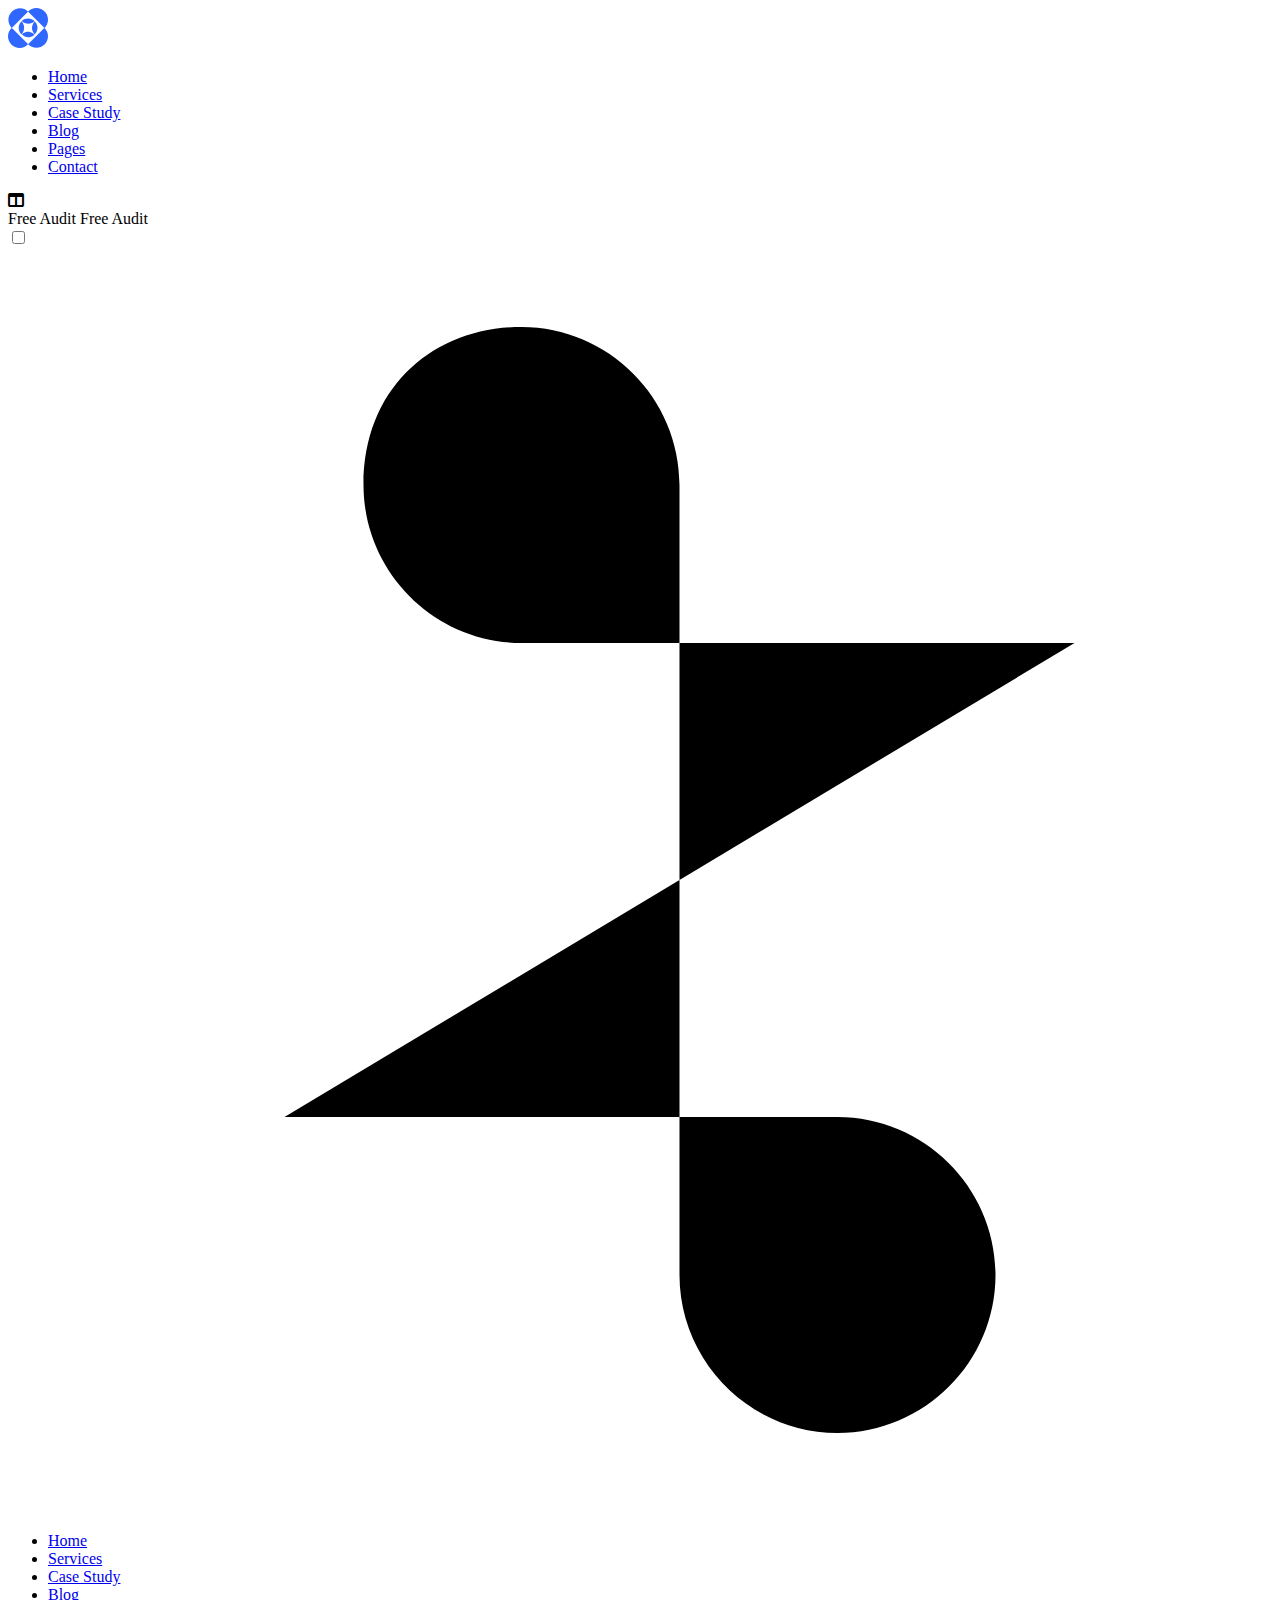
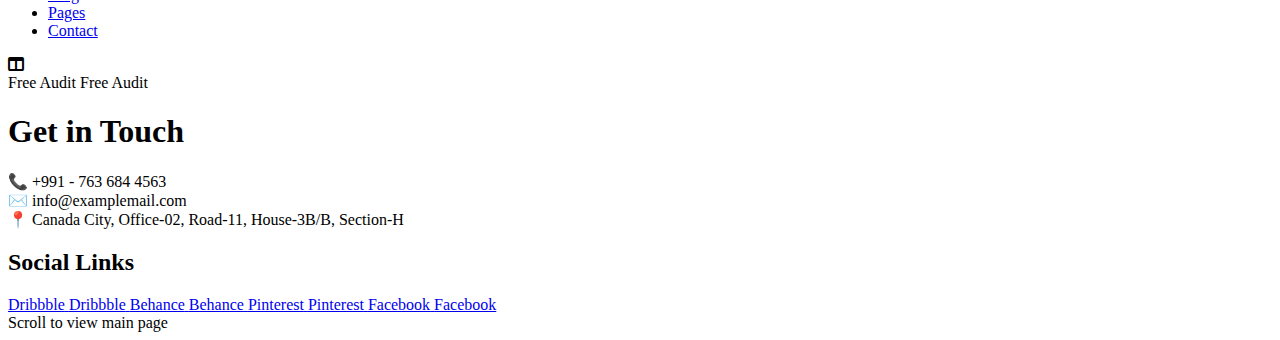
==== files/header&Footer/header.html @ f2424ef9 "first commit" ====
<!DOCTYPE html>
<html lang="en">
  <head>
    <title>Title</title>
    <!-- Required meta tags -->
    <meta charset="utf-8" />
    <meta
      name="viewport"
      content="width=device-width, initial-scale=1, shrink-to-fit=no"
    />

    <!-- Bootstrap CSS v5.2.1 -->
    <link
      href="https://cdn.jsdelivr.net/npm/bootstrap@5.3.2/dist/css/bootstrap.min.css"
      rel="stylesheet"
      integrity="sha384-T3c6CoIi6uLrA9TneNEoa7RxnatzjcDSCmG1MXxSR1GAsXEV/Dwwykc2MPK8M2HN"
      crossorigin="anonymous"
    />

    <!--Font Awesome cdn-->
    <link
      href="https://cdnjs.cloudflare.com/ajax/libs/font-awesome/6.5.1/css/all.min.css"
      rel="stylesheet"
    />

    <!--SWIPER.js CDN-->
    <link
      rel="stylesheet"
      href="https://unpkg.com/swiper/swiper-bundle.min.css"
    />

    <!--custom CSS-->
    <link rel="stylesheet" href=".../style.css" />
  </head>
  <body>
    <header class="header">
      <nav>
        <div class="imageDiv">
          <img src="../../pictures/logo.svg" alt="Zenfy Logo" />
        </div>

        <!-- Navbar Links -->
        <ul>
          <li>
            <a href="#" class="active" data-nav="Home">Home</a>
          </li>
          <li>
            <a href="#" data-nav="Services">Services</a>
          </li>
          <li>
            <a href="#" data-nav="Case Study">Case Study</a>
          </li>
          <li>
            <a href="#" data-nav="Blog">Blog</a>
          </li>
          <li>
            <a href="#" data-nav="Pages">Pages</a>
          </li>
          <li>
            <a href="#" data-nav="Contact">Contact</a>
          </li>
        </ul>

        <div class="rightSection">
          <i class="fa-solid fa-table-columns"></i>
          <div class="designedBtn">
            <span class="span1">Free Audit</span>
            <span class="span2">Free Audit</span>
          </div>
        </div>

        <!--hamburger-->
        <!--From Uiverse.io by JulanDeAlb-->
        <label class="hamburger">
          <input type="checkbox" />
          <svg viewBox="0 0 32 32">
            <path
              class="line line-top-bottom"
              d="M27 10 13 10C10.8 10 9 8.2 9 6 9 3.5 10.8 2 13 2 15.2 2 17 3.8 17 6L17 26C17 28.2 18.8 30 21 30 23.2 30 25 28.2 25 26 25 23.8 23.2 22 21 22L7 22"
            ></path>
            <path class="line" d="M7 16 27 16"></path>
          </svg>
        </label>
      </nav>
      <div class="smallDevices">
        <ul>
          <li>
            <a href="#" class="active" data-nav="Home">Home</a>
          </li>
          <li>
            <a href="#" data-nav="Services">Services</a>
          </li>
          <li>
            <a href="#" data-nav="Case Study">Case Study</a>
          </li>
          <li>
            <a href="#" data-nav="Blog">Blog</a>
          </li>
          <li>
            <a href="#" data-nav="Pages">Pages</a>
          </li>
          <li>
            <a href="#" data-nav="Contact">Contact</a>
          </li>
        </ul>

        <div class="rightSection">
          <i class="fa-solid fa-table-columns"></i>
          <div class="designedBtn">
            <span class="span1">Free Audit</span>
            <span class="span2">Free Audit</span>
          </div>
        </div>
      </div>

      <!--contact section of header-->
      <div class="headerContact">
        <h1>Get in Touch</h1>

        <div class="info">
          <div class="phone">
            <span class="icon">📞</span>
            <span>+991 - 763 684 4563</span>
          </div>

          <div class="email">
            <span class="icon">✉️</span>
            <span>info@examplemail.com</span>
          </div>

          <div class="address">
            <span class="icon">📍</span>
            <span>Canada City, Office-02, Road-11, House-3B/B, Section-H</span>
          </div>
        </div>

        <h2>Social Links</h2>
        <div class="social-links">
          <a href="#" class="social-icon designedBtn">
            <span class="span1">Dribbble</span>
            <span class="span2">Dribbble</span>
          </a>
          <a href="#" class="social-icon designedBtn">
            <span class="span1">Behance</span>
            <span class="span2">Behance</span>
          </a>
          <a href="#" class="social-icon designedBtn">
            <span class="span1">Pinterest</span>
            <span class="span2">Pinterest</span>
          </a>
          <a href="#" class="social-icon designedBtn">
            <span class="span1">Facebook</span>
            <span class="span2">Facebook</span>
          </a>
        </div>
        <div class="animateText">Scroll to view main page</div>
      </div>
    </header>

    <!-- Bootstrap JavaScript Libraries -->
    <script
      src="https://cdn.jsdelivr.net/npm/@popperjs/core@2.11.8/dist/umd/popper.min.js"
      integrity="sha384-I7E8VVD/ismYTF4hNIPjVp/Zjvgyol6VFvRkX/vR+Vc4jQkC+hVqc2pM8ODewa9r"
      crossorigin="anonymous"
    ></script>

    <script
      src="https://cdn.jsdelivr.net/npm/bootstrap@5.3.2/dist/js/bootstrap.min.js"
      integrity="sha384-BBtl+eGJRgqQAUMxJ7pMwbEyER4l1g+O15P+16Ep7Q9Q+zqX6gSbd85u4mG4QzX+"
      crossorigin="anonymous"
    ></script>

    <!--Custom js-->
    <script src="files\script.js"></script>
  </body>
</html>
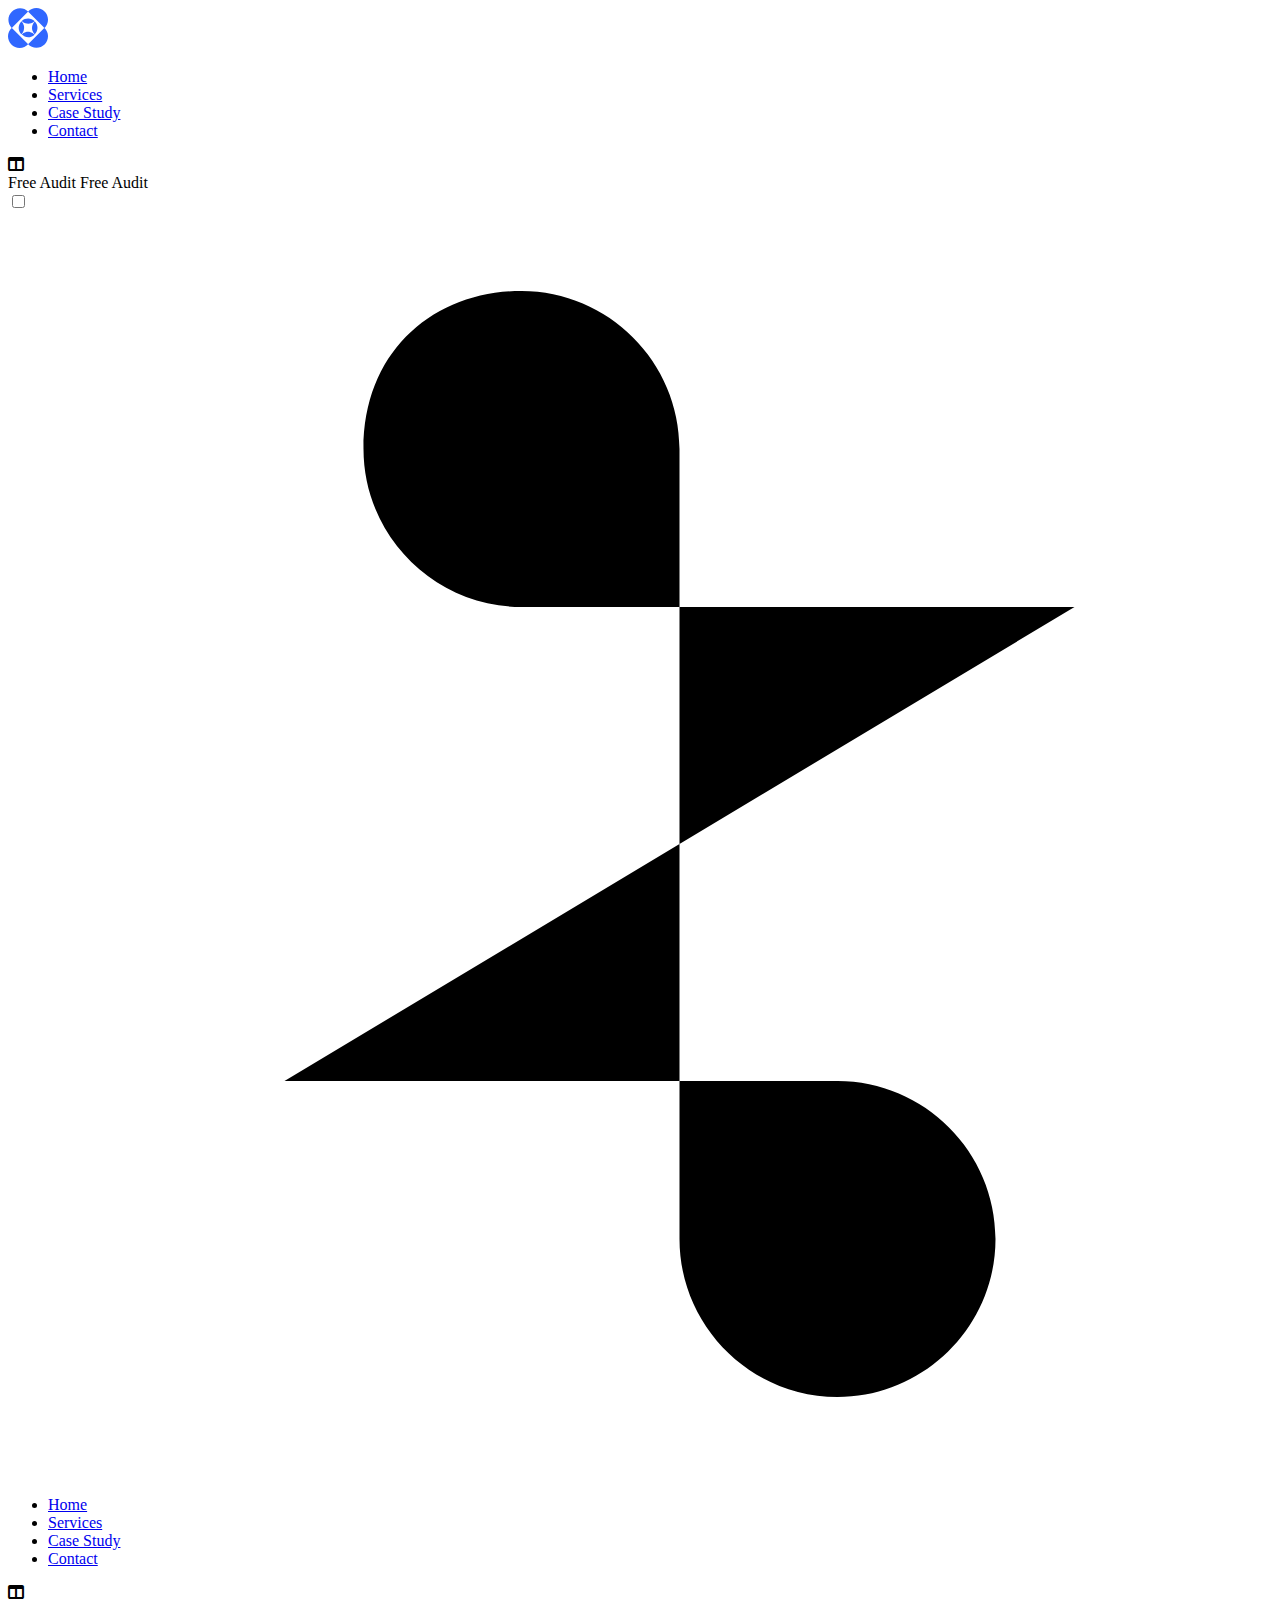
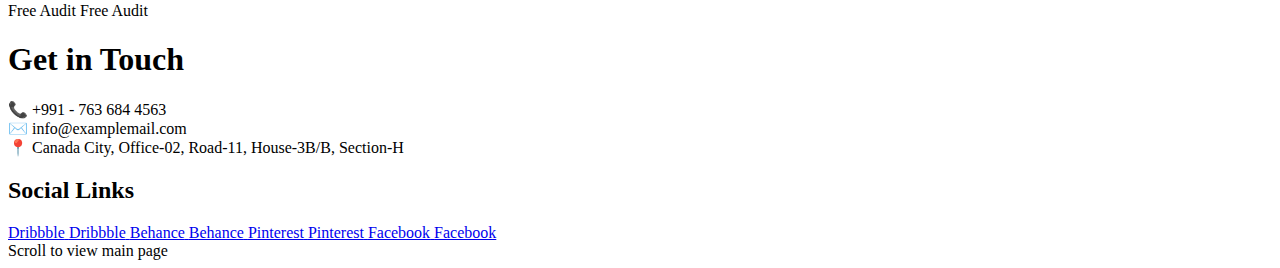
==== commit ada1d834: "Update file" ====
--- a/files/header&Footer/header.html
+++ b/files/header&Footer/header.html
@@ -36,28 +36,25 @@
     <header class="header">
       <nav>
         <div class="imageDiv">
-          <img src="../../pictures/logo.svg" alt="Zenfy Logo" />
+          <img
+            src="https://amit837-design.github.io/zenfy/pictures/logo.svg"
+            alt="Zenfy Logo"
+          />
         </div>
 
         <!-- Navbar Links -->
         <ul>
           <li>
-            <a href="#" class="active" data-nav="Home">Home</a>
+            <a href="index.html" class="active" data-nav="Home">Home</a>
           </li>
           <li>
-            <a href="#" data-nav="Services">Services</a>
+            <a href="services.html" data-nav="Services">Services</a>
           </li>
           <li>
-            <a href="#" data-nav="Case Study">Case Study</a>
+            <a href="case.html" data-nav="Case Study">Case Study</a>
           </li>
           <li>
-            <a href="#" data-nav="Blog">Blog</a>
-          </li>
-          <li>
-            <a href="#" data-nav="Pages">Pages</a>
-          </li>
-          <li>
-            <a href="#" data-nav="Contact">Contact</a>
+            <a href="contact.html" data-nav="Contact">Contact</a>
           </li>
         </ul>
 
@@ -85,20 +82,15 @@
       <div class="smallDevices">
         <ul>
           <li>
-            <a href="#" class="active" data-nav="Home">Home</a>
+            <a href="index.html" class="active" data-nav="Home">Home</a>
           </li>
           <li>
-            <a href="#" data-nav="Services">Services</a>
+            <a href="services.html" data-nav="Services">Services</a>
           </li>
           <li>
-            <a href="#" data-nav="Case Study">Case Study</a>
+            <a href="case.html" data-nav="Case Study">Case Study</a>
           </li>
-          <li>
-            <a href="#" data-nav="Blog">Blog</a>
-          </li>
-          <li>
-            <a href="#" data-nav="Pages">Pages</a>
-          </li>
+
           <li>
             <a href="#" data-nav="Contact">Contact</a>
           </li>
